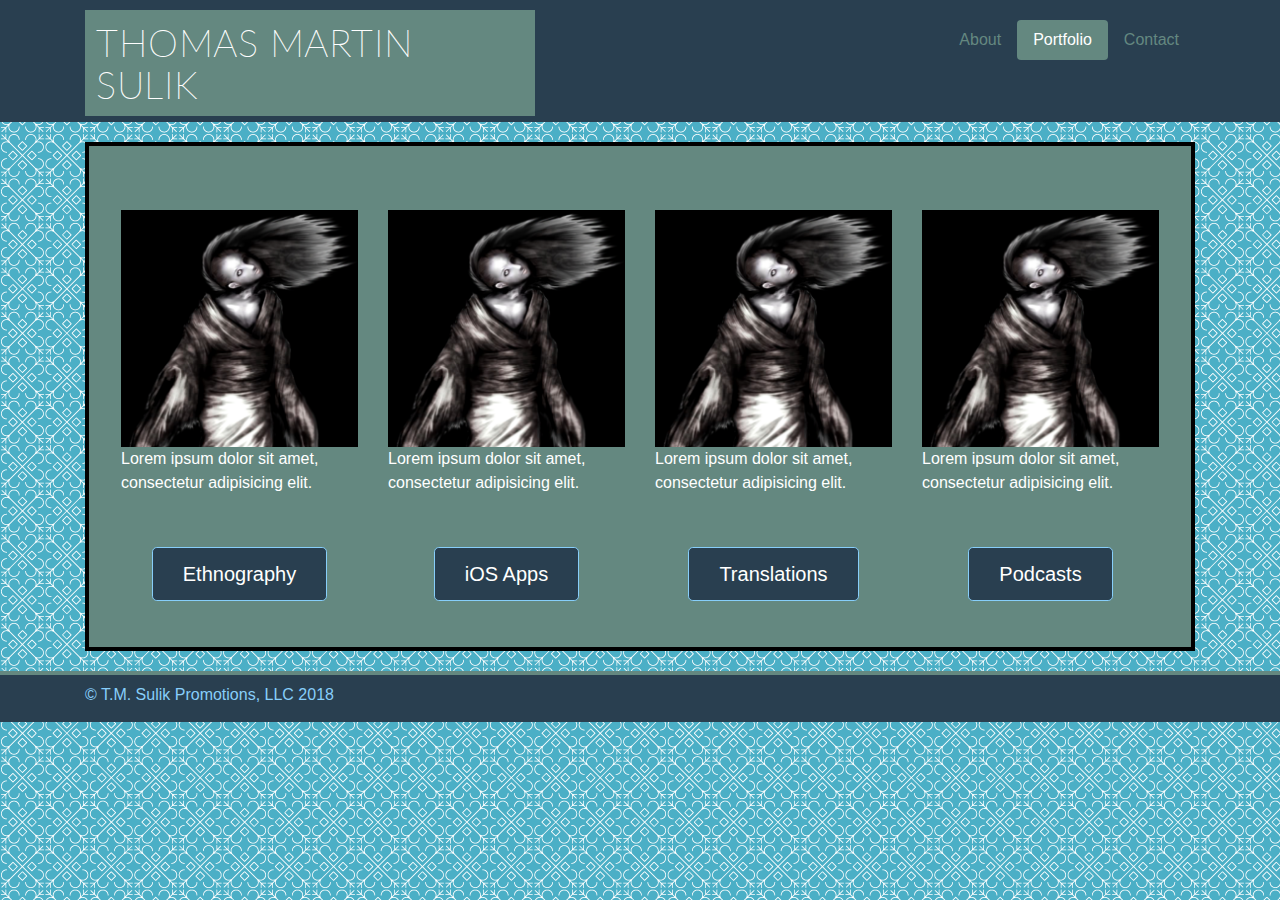
==== portfolio.html @ 38c3c937 "First draft" ====
<!DOCTYPE html>
<html lang="en">

  <head>
    <meta charset="utf-8">
    <title>Bootstrap Portfolio</title>
    <meta name="viewport" content="width=device-width, initial-scale=1, shrink-to-fit=no">
    <link rel="stylesheet" href="https://maxcdn.bootstrapcdn.com/bootstrap/4.0.0/css/bootstrap.min.css">
    <link rel="stylesheet" type="text/css" href="assets/css/style.css">
    <link rel="stylesheet" href="http://fonts.googleapis.com/css?family=Lato:100,300,400">
  </head>

  <body>

    <div class="container">
      <!-- Header -->
      <div class="header clearfix banner">
        <h3 id="logo">Thomas Martin Sulik</h3>
        <nav>
          <ul class="nav nav-pills float-right">
            <li class="nav-item">
              <a class="nav-link" href="index.html">About<span class="sr-only">(current)</span></a>
            </li>
            <li class="nav-item">
              <a class="nav-link active-link" href="#">Portfolio</a>
            </li>
            <li class="nav-item">
              <a class="nav-link" href="#">Contact</a>
            </li>
          </ul>
        </nav>

      </div>

    <!-- Main content -->
    <section>
      <div class="jumbotron background">
        <div class="row snug">
            <div class="col-lg-3">
              <img class="img thumbnail center-block" src="assets/images/Horror.png" alt="Ghost" width = 100%>
              <p>Lorem ipsum dolor sit amet, consectetur adipisicing elit.</p>
              <p class="text-center">
                <a class="btn btn-primary btn-lg" href="#" role="button">
                <span class="fa fa-envelope"></span>Ethnography</a>
              </p>
            </div>
            <div class="col-lg-3">
              <img class="img thumbnail center-block" src="assets/images/Horror.png" alt="Ghost" width = 100%>
              <p> Lorem ipsum dolor sit amet, consectetur adipisicing elit.</p>
              <p class="text-center">
                <a class="btn btn-primary btn-lg" href="#" role="button">
                <span class="fa fa-envelope"></span>iOS Apps</a>
              </p>
            </div>
            <div class="col-lg-3">
                <img class="img thumbnail center-block" src="assets/images/Horror.png" alt="Ghost" width = 100%>
                <p> Lorem ipsum dolor sit amet, consectetur adipisicing elit.</p>
                <p class="text-center">
                    <a class="btn btn-primary btn-lg" href="#" role="button">
                    <span class="fa fa-envelope"></span>Translations</a>
                </p>
            </div>
            <div class="col-lg-3">
              <img class="img thumbnail center-block" src="assets/images/Horror.png" alt="Ghost" width = 100%>
              <p> Lorem ipsum dolor sit amet, consectetur adipisicing elit.</p>
              <p class="text-center">
                <a class="btn btn-primary btn-lg" href="#" role="button">
                <span class="fa fa-envelope"></span>Podcasts</a>
              </p>
            </div>
          </div>
      </div>
    </section>

    <!-- Footer -->
      <footer class="footer">
        <h5>© T.M. Sulik Promotions, LLC 2018</h5>
      </footer>

    </div> 
    <!-- /container -->

    <!-- Bootstrap core JavaScript
    ================================================== -->
    <script src="../../assets/js/ie10-viewport-bug-workaround.js"></script>
  </body>
</html>
---- assets/css/style.css ----
/*
  ========================================
  Custom styles
  ========================================
*/

body {
  background-image: url('../images/morocco-blue.png');
  display: flex;
  flex-direction: column;
}

section {
  margin-bottom: 20px;
  background: #648880;
  width: 100%;
  border: 4px solid #000;
}

/*
  ========================================
  Typography
  ========================================

*/
p {
  color: white;
}

h5 {
  font-size: 16px;
}

hr {
  display: block;
  height: 1px;
  border: 0;
  border-top: 1px solid #ccc;
  margin: 1em 0;
  padding: 0;
}

/*
  ========================================
  Images
  ========================================
*/

#portrait {
  float: left;
  padding: 0px 20px;
  inline-size: 25%;
}

/*
  ========================================
  Header
  ========================================
*/

.banner {
  padding: 20px 226px 10px 226px;
  background: #293f50;
  color: white;
  margin: 0px -226px 20px -226px;
}

#logo {
  font: 300 16px/22px "Lato", "Open Sans", "Helvetica Neue", Helvetica, Arial, sans-serif;
  font-size: 38px;
  font-weight: 200;
  letter-spacing: .5px;
  line-height: 42px;
  text-transform: uppercase;
  padding: 11px;
  color: white;
  float: left;
  background: #648880;
  width: 450px;
  margin-top: -10px;
  margin-bottom: -4px;
}

/*
  ========================================
  Main section
  ========================================
*/

.background {
  background: #648880;  /* Cornflower blue */
}

#about {
  color: white;
  font-family: 'Georgia', Times, 'Times New Roman', serif;
  font-size: 32px;
  margin: -20px 0px 0px 22px;
}

/*
  ========================================
  Footer
  ========================================
*/

.footer {
  color: #87cefa; /* light sky blue */
  font-size: 14\6px;
  font-family: 'Arial', 'Helvetica Neue', Helvetica, sans-serif;
  padding: 10px 10px 10px 226px;
  background: #293f50;
  border-top: 4px solid #648880;
  margin: 0px -226px 0px -226px;
  flex-shrink: 0;
}


/*
  ========================================
  Links
  ========================================
*/

a {
  color: #648880; /* viridian Green */
  text-decoration: none;
}
a:hover {
  color: #a9b2b9; /* hit grey */
}

.active-link {
  color: white;
  background-color: #648880; /* viridian Green */
}

/*
  ========================================
  Buttons
  ========================================
*/

.btn {
  border: 10;
  border-color: #87cefa; /* light sky blue */
  background: #293f50; /* pickled bluewood */
  padding: 11px 30px;
  font-size: 20px;
  margin-bottom: -100px;
}

.btn:hover {
  background: #77a198;
}
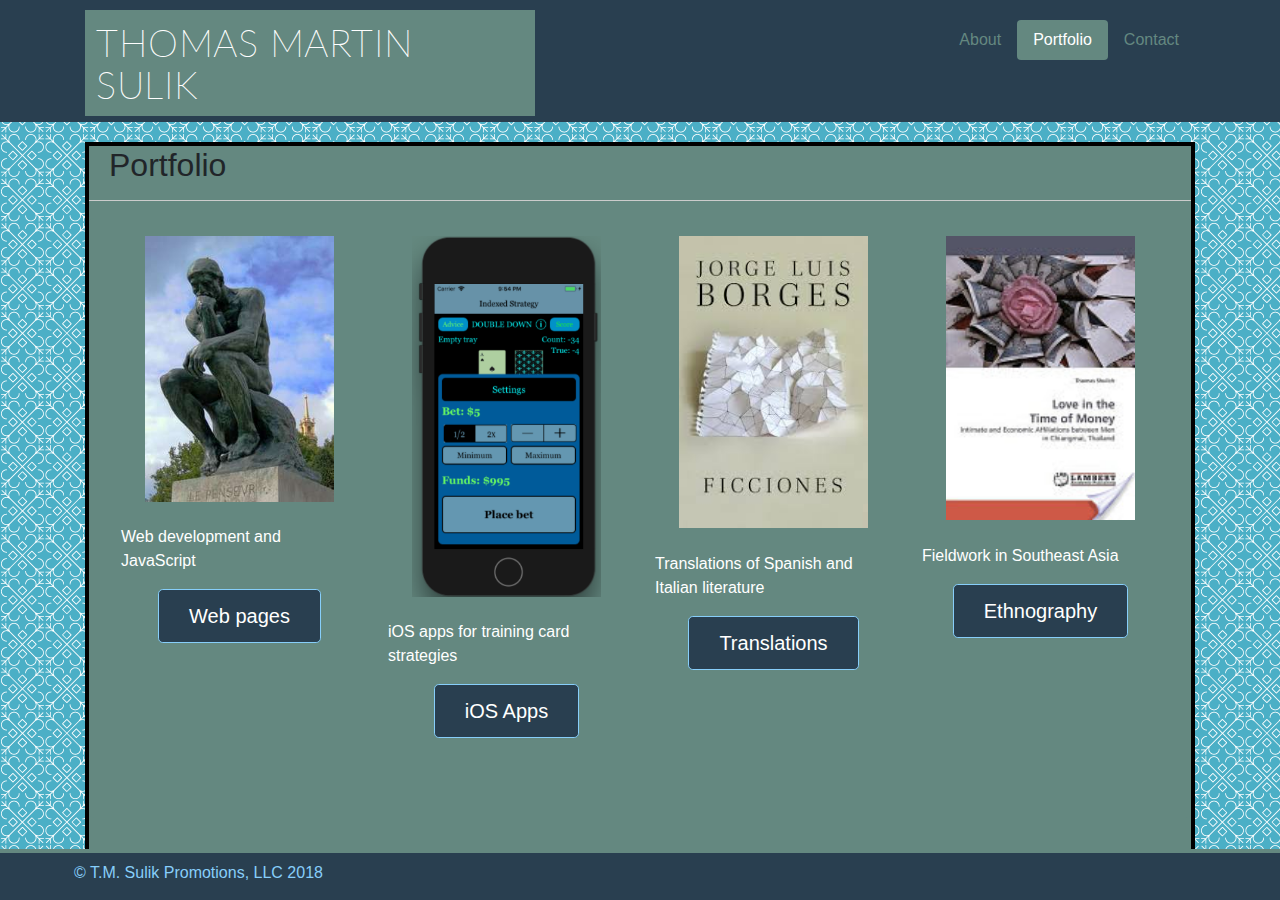
==== commit 05ca8b93: "Added porfolio items" ====
--- a/portfolio.html
+++ b/portfolio.html
@@ -25,7 +25,7 @@
               <a class="nav-link active-link" href="#">Portfolio</a>
             </li>
             <li class="nav-item">
-              <a class="nav-link" href="#">Contact</a>
+              <a class="nav-link" href="contact.html">Contact</a>
             </li>
           </ul>
         </nav>
@@ -34,44 +34,45 @@
 
     <!-- Main content -->
     <section>
+        <h2>Portfolio</h2>
+        <hr/>
       <div class="jumbotron background">
-        <div class="row snug">
-            <div class="col-lg-3">
-              <img class="img thumbnail center-block" src="assets/images/Horror.png" alt="Ghost" width = 100%>
-              <p>Lorem ipsum dolor sit amet, consectetur adipisicing elit.</p>
-              <p class="text-center">
-                <a class="btn btn-primary btn-lg" href="#" role="button">
-                <span class="fa fa-envelope"></span>Ethnography</a>
-              </p>
-            </div>
-            <div class="col-lg-3">
-              <img class="img thumbnail center-block" src="assets/images/Horror.png" alt="Ghost" width = 100%>
-              <p> Lorem ipsum dolor sit amet, consectetur adipisicing elit.</p>
-              <p class="text-center">
-                <a class="btn btn-primary btn-lg" href="#" role="button">
-                <span class="fa fa-envelope"></span>iOS Apps</a>
-              </p>
-            </div>
-            <div class="col-lg-3">
-                <img class="img thumbnail center-block" src="assets/images/Horror.png" alt="Ghost" width = 100%>
-                <p> Lorem ipsum dolor sit amet, consectetur adipisicing elit.</p>
-                <p class="text-center">
-                    <a class="btn btn-primary btn-lg" href="#" role="button">
-                    <span class="fa fa-envelope"></span>Translations</a>
-                </p>
-            </div>
-            <div class="col-lg-3">
-              <img class="img thumbnail center-block" src="assets/images/Horror.png" alt="Ghost" width = 100%>
-              <p> Lorem ipsum dolor sit amet, consectetur adipisicing elit.</p>
-              <p class="text-center">
-                <a class="btn btn-primary btn-lg" href="#" role="button">
-                <span class="fa fa-envelope"></span>Podcasts</a>
-              </p>
-            </div>
+        <div class="row snug shift-up">
+          <div class="col-lg-3">
+            <img class="img thumbnail center-block portfolio-image" src="assets/images/Thinker.jpg" alt="Word Game App">
+            <p>Web development and JavaScript</p>
+            <p class="text-center">
+            <a class="btn btn-primary btn-lg" href="#" role="button">
+            <span class="fa fa-envelope"></span>Web pages</a>
+            </p>
           </div>
+          <div class="col-lg-3">
+            <img class="img thumbnail center-block portfolio-image" src="assets/images/SP21.png" alt="Spanish 21 on iPhone">
+            <p>iOS apps for training card strategies</p>
+            <p class="text-center">
+            <a class="btn btn-primary btn-lg" href="#" role="button">
+            <span class="fa fa-envelope"></span>iOS Apps</a>
+            </p>
+          </div>
+          <div class="col-lg-3">
+            <img class="img thumbnail center-block portfolio-image" src="assets/images/Ficciones.jpg" alt="Spanish translations">
+            <p>Translations of Spanish and Italian literature</p>
+            <p class="text-center">
+            <a class="btn btn-primary btn-lg" href="#" role="button">
+            <span class="fa fa-envelope"></span>Translations</a>
+            </p>
+          </div>
+          <div class="col-lg-3">
+            <img class="img thumbnail center-block portfolio-image" src="assets/images/Book.jpg" alt="2009 Ethnography">
+            <p>Fieldwork in Southeast Asia</p>
+            <p class="text-center">
+            <a class="btn btn-primary btn-lg" href="https://books.google.com/books?isbn=3838306201" role="button">
+            <span class="fa fa-envelope"></span>Ethnography</a>
+            </p>
+          </div>
+        </div>
       </div>
     </section>
-
     <!-- Footer -->
       <footer class="footer">
         <h5>© T.M. Sulik Promotions, LLC 2018</h5>
--- a/assets/css/style.css
+++ b/assets/css/style.css
@@ -17,6 +17,10 @@
   border: 4px solid #000;
 }
 
+.shift-up {
+  margin-top: -70px;
+}
+
 /*
   ========================================
   Typography
@@ -25,6 +29,10 @@
 */
 p {
   color: white;
+}
+
+h2 {
+  margin-left: 20px;
 }
 
 h5 {
@@ -50,6 +58,11 @@
   float: left;
   padding: 0px 20px;
   inline-size: 25%;
+}
+
+.portfolio-image {
+  width: 80%;
+  margin: 10%;
 }
 
 /*
@@ -108,13 +121,16 @@
   color: #87cefa; /* light sky blue */
   font-size: 14\6px;
   font-family: 'Arial', 'Helvetica Neue', Helvetica, sans-serif;
-  padding: 10px 10px 10px 226px;
+  padding: 10px 10px 10px 300px;
   background: #293f50;
   border-top: 4px solid #648880;
   margin: 0px -226px 0px -226px;
   flex-shrink: 0;
+  position: fixed;
+  bottom: 0;
+  right: 0;
+  left: 0;
 }
-
 
 /*
   ========================================
@@ -147,12 +163,10 @@
   background: #293f50; /* pickled bluewood */
   padding: 11px 30px;
   font-size: 20px;
-  margin-bottom: -100px;
+  /* margin-bottom: -100px; */
+  margin-top: 0;
 }
 
 .btn:hover {
   background: #77a198;
 }
-
-
-
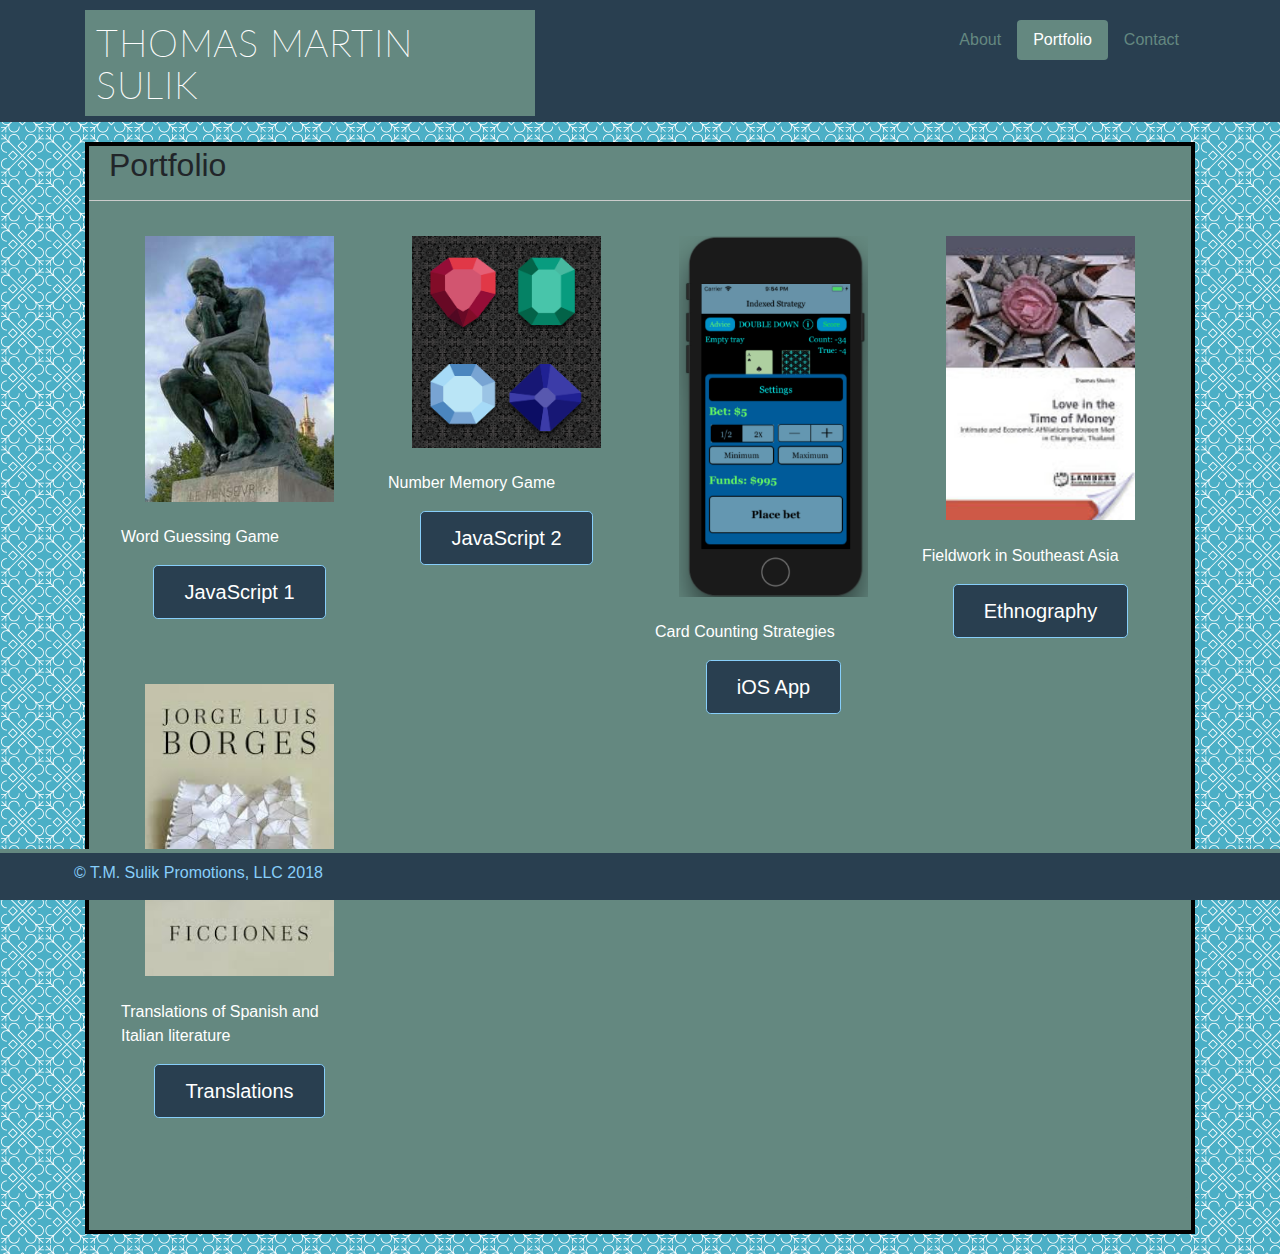
==== commit 9db6057b: "Portfolio links Jan 12" ====
--- a/portfolio.html
+++ b/portfolio.html
@@ -40,34 +40,45 @@
         <div class="row snug shift-up">
           <div class="col-lg-3">
             <img class="img thumbnail center-block portfolio-image" src="assets/images/Thinker.jpg" alt="Word Game App">
-            <p>Web development and JavaScript</p>
+            <p>Word Guessing Game</p>
             <p class="text-center">
-            <a class="btn btn-primary btn-lg" href="#" role="button">
-            <span class="fa fa-envelope"></span>Web pages</a>
+            <a class="btn btn-primary btn-lg" href="https://tmsulik.github.io/Word-Guess-Game/" role="button">
+            <span class="fa fa-envelope"></span>JavaScript 1</a>
+            </p>
+          </div>
+          <div class="col-lg-3">
+            <img class="img thumbnail center-block portfolio-image" src="assets/images/gems.png" alt="Spanish translations">
+            <p>Number Memory Game</p>
+            <p class="text-center">
+            <a class="btn btn-primary btn-lg" href="https://tmsulik.github.io/unit-4-game/" role="button">
+            <span class="fa fa-envelope"></span>JavaScript 2</a>
             </p>
           </div>
           <div class="col-lg-3">
             <img class="img thumbnail center-block portfolio-image" src="assets/images/SP21.png" alt="Spanish 21 on iPhone">
-            <p>iOS apps for training card strategies</p>
+            <p>Card Counting Strategies</p>
             <p class="text-center">
             <a class="btn btn-primary btn-lg" href="#" role="button">
-            <span class="fa fa-envelope"></span>iOS Apps</a>
+            <span class="fa fa-envelope"></span>iOS App</a>
             </p>
           </div>
+
+          <div class="col-lg-3">
+            <img class="img thumbnail center-block portfolio-image" src="assets/images/Book.jpg" alt="2009 Ethnography">
+            <p>Fieldwork in Southeast Asia</p>
+            <p class="text-center">
+            <a class="btn btn-primary btn-lg" href="https://books.google.com/books?id=cES4nLNEXyAC&dq=isbn:3838306201&source=gbs_navlinks_s" role="button">
+            <span class="fa fa-envelope"></span>Ethnography</a>
+            </p>
+          </div>
+        </div>
+        <div class="row snug shift-up">
           <div class="col-lg-3">
             <img class="img thumbnail center-block portfolio-image" src="assets/images/Ficciones.jpg" alt="Spanish translations">
             <p>Translations of Spanish and Italian literature</p>
             <p class="text-center">
             <a class="btn btn-primary btn-lg" href="#" role="button">
             <span class="fa fa-envelope"></span>Translations</a>
-            </p>
-          </div>
-          <div class="col-lg-3">
-            <img class="img thumbnail center-block portfolio-image" src="assets/images/Book.jpg" alt="2009 Ethnography">
-            <p>Fieldwork in Southeast Asia</p>
-            <p class="text-center">
-            <a class="btn btn-primary btn-lg" href="https://books.google.com/books?isbn=3838306201" role="button">
-            <span class="fa fa-envelope"></span>Ethnography</a>
             </p>
           </div>
         </div>
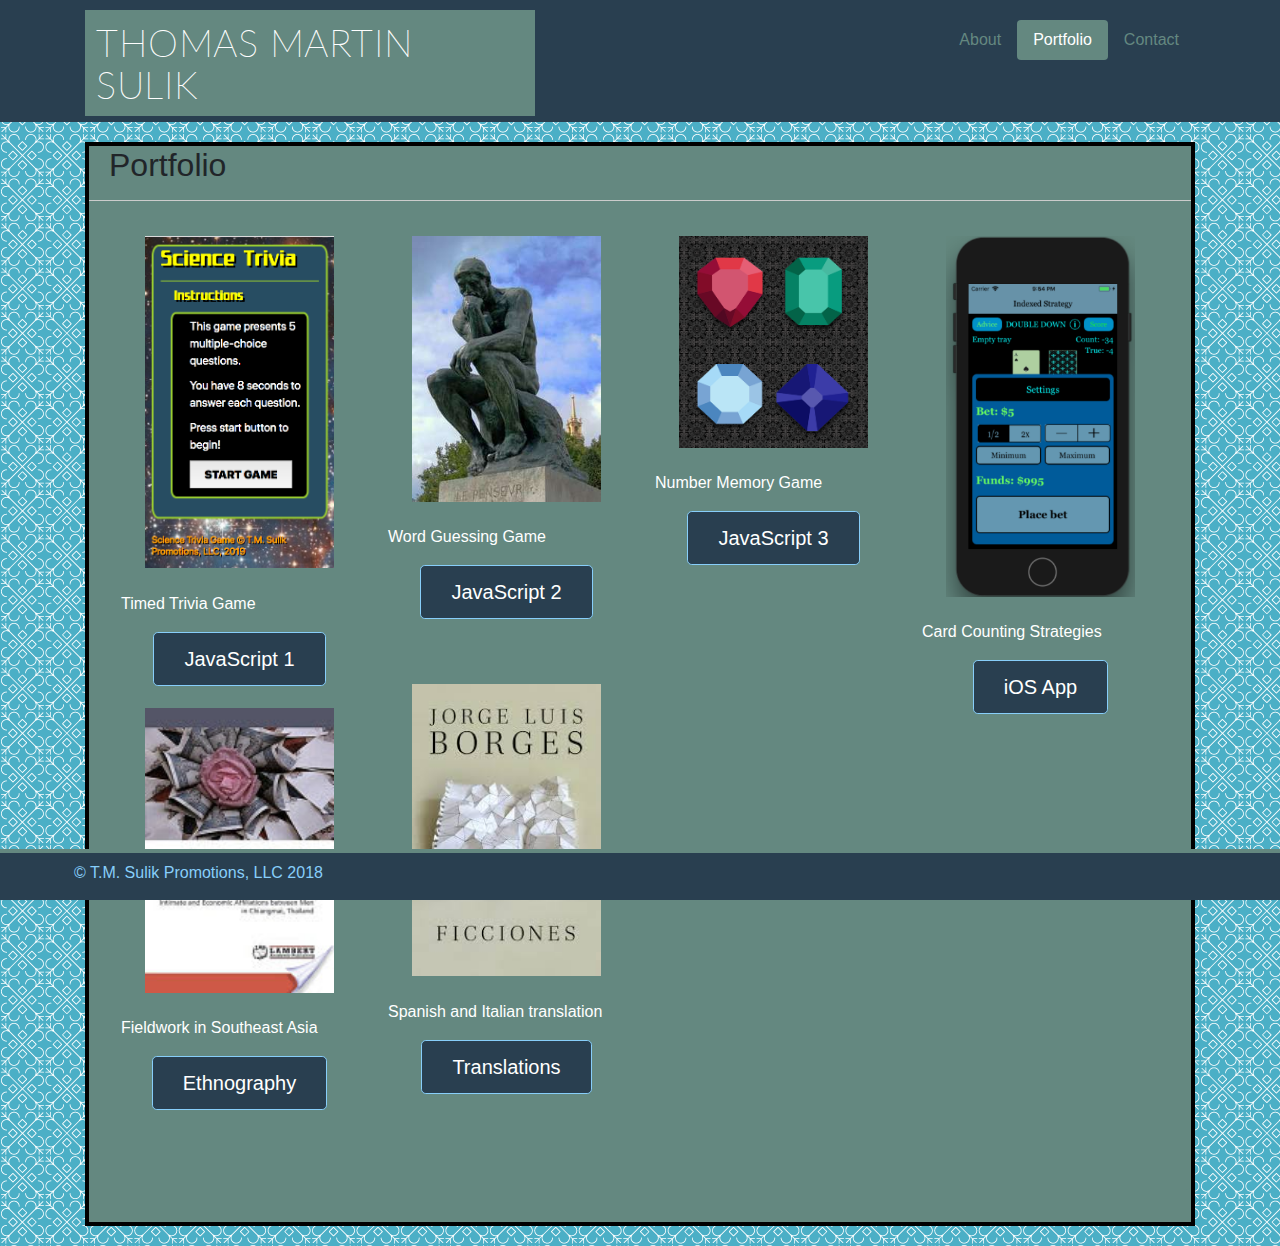
==== commit 3a657617: "Projects through Jan 17" ====
--- a/portfolio.html
+++ b/portfolio.html
@@ -39,11 +39,19 @@
       <div class="jumbotron background">
         <div class="row snug shift-up">
           <div class="col-lg-3">
+            <img class="img thumbnail center-block portfolio-image" src="assets/images/TriviaGame.png" alt="Triva Game">
+            <p>Timed Trivia Game</p>
+            <p class="text-center">
+            <a class="btn btn-primary btn-lg" href="https://tmsulik.github.io/TriviaGame/" role="button">
+            <span class="fa fa-envelope"></span>JavaScript 1</a>
+            </p>
+          </div>
+          <div class="col-lg-3">
             <img class="img thumbnail center-block portfolio-image" src="assets/images/Thinker.jpg" alt="Word Game App">
             <p>Word Guessing Game</p>
             <p class="text-center">
             <a class="btn btn-primary btn-lg" href="https://tmsulik.github.io/Word-Guess-Game/" role="button">
-            <span class="fa fa-envelope"></span>JavaScript 1</a>
+            <span class="fa fa-envelope"></span>JavaScript 2</a>
             </p>
           </div>
           <div class="col-lg-3">
@@ -51,7 +59,7 @@
             <p>Number Memory Game</p>
             <p class="text-center">
             <a class="btn btn-primary btn-lg" href="https://tmsulik.github.io/unit-4-game/" role="button">
-            <span class="fa fa-envelope"></span>JavaScript 2</a>
+            <span class="fa fa-envelope"></span>JavaScript 3</a>
             </p>
           </div>
           <div class="col-lg-3">
@@ -62,8 +70,10 @@
             <span class="fa fa-envelope"></span>iOS App</a>
             </p>
           </div>
-
+        </div>
+          <div class="row snug shift-up">
           <div class="col-lg-3">
+            <br>
             <img class="img thumbnail center-block portfolio-image" src="assets/images/Book.jpg" alt="2009 Ethnography">
             <p>Fieldwork in Southeast Asia</p>
             <p class="text-center">
@@ -71,17 +81,16 @@
             <span class="fa fa-envelope"></span>Ethnography</a>
             </p>
           </div>
-        </div>
-        <div class="row snug shift-up">
           <div class="col-lg-3">
             <img class="img thumbnail center-block portfolio-image" src="assets/images/Ficciones.jpg" alt="Spanish translations">
-            <p>Translations of Spanish and Italian literature</p>
+            <p>Spanish and Italian translation</p>
             <p class="text-center">
             <a class="btn btn-primary btn-lg" href="#" role="button">
             <span class="fa fa-envelope"></span>Translations</a>
             </p>
           </div>
         </div>
+      </div>
       </div>
     </section>
     <!-- Footer -->
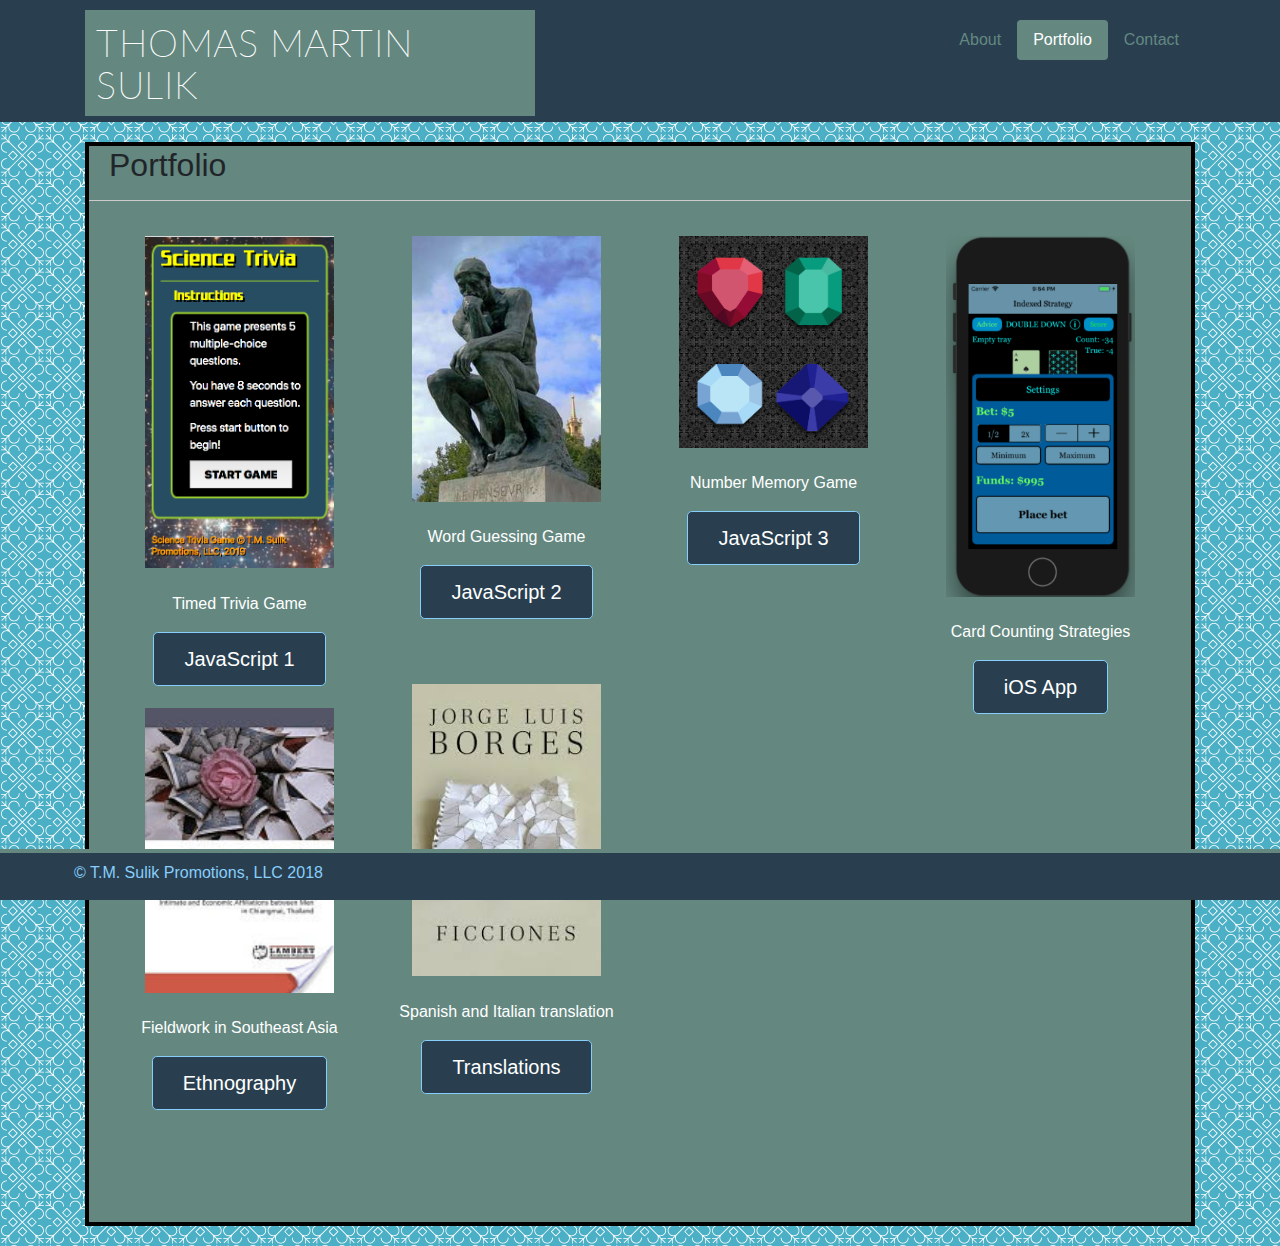
==== commit ce22b466: "Centered captions" ====
--- a/portfolio.html
+++ b/portfolio.html
@@ -40,15 +40,16 @@
         <div class="row snug shift-up">
           <div class="col-lg-3">
             <img class="img thumbnail center-block portfolio-image" src="assets/images/TriviaGame.png" alt="Triva Game">
-            <p>Timed Trivia Game</p>
+            <p class="caption">Timed Trivia Game</p>
             <p class="text-center">
-            <a class="btn btn-primary btn-lg" href="https://tmsulik.github.io/TriviaGame/" role="button">
+            <a class="btn btn-primary btn-lg" href="https://tmsulik.github.io/TriviaGame/" 
+            role="button">
             <span class="fa fa-envelope"></span>JavaScript 1</a>
             </p>
           </div>
           <div class="col-lg-3">
             <img class="img thumbnail center-block portfolio-image" src="assets/images/Thinker.jpg" alt="Word Game App">
-            <p>Word Guessing Game</p>
+            <p class="caption">Word Guessing Game</p>
             <p class="text-center">
             <a class="btn btn-primary btn-lg" href="https://tmsulik.github.io/Word-Guess-Game/" role="button">
             <span class="fa fa-envelope"></span>JavaScript 2</a>
@@ -56,7 +57,7 @@
           </div>
           <div class="col-lg-3">
             <img class="img thumbnail center-block portfolio-image" src="assets/images/gems.png" alt="Spanish translations">
-            <p>Number Memory Game</p>
+            <p class="caption">Number Memory Game</p>
             <p class="text-center">
             <a class="btn btn-primary btn-lg" href="https://tmsulik.github.io/unit-4-game/" role="button">
             <span class="fa fa-envelope"></span>JavaScript 3</a>
@@ -64,7 +65,7 @@
           </div>
           <div class="col-lg-3">
             <img class="img thumbnail center-block portfolio-image" src="assets/images/SP21.png" alt="Spanish 21 on iPhone">
-            <p>Card Counting Strategies</p>
+            <p class="caption">Card Counting Strategies</p>
             <p class="text-center">
             <a class="btn btn-primary btn-lg" href="#" role="button">
             <span class="fa fa-envelope"></span>iOS App</a>
@@ -75,7 +76,7 @@
           <div class="col-lg-3">
             <br>
             <img class="img thumbnail center-block portfolio-image" src="assets/images/Book.jpg" alt="2009 Ethnography">
-            <p>Fieldwork in Southeast Asia</p>
+            <p class="caption">Fieldwork in Southeast Asia</p>
             <p class="text-center">
             <a class="btn btn-primary btn-lg" href="https://books.google.com/books?id=cES4nLNEXyAC&dq=isbn:3838306201&source=gbs_navlinks_s" role="button">
             <span class="fa fa-envelope"></span>Ethnography</a>
@@ -83,7 +84,7 @@
           </div>
           <div class="col-lg-3">
             <img class="img thumbnail center-block portfolio-image" src="assets/images/Ficciones.jpg" alt="Spanish translations">
-            <p>Spanish and Italian translation</p>
+            <p class="caption">Spanish and Italian translation</p>
             <p class="text-center">
             <a class="btn btn-primary btn-lg" href="#" role="button">
             <span class="fa fa-envelope"></span>Translations</a>
--- a/assets/css/style.css
+++ b/assets/css/style.css
@@ -19,6 +19,10 @@
 
 .shift-up {
   margin-top: -70px;
+}
+
+.caption {
+  text-align: center;
 }
 
 /*
